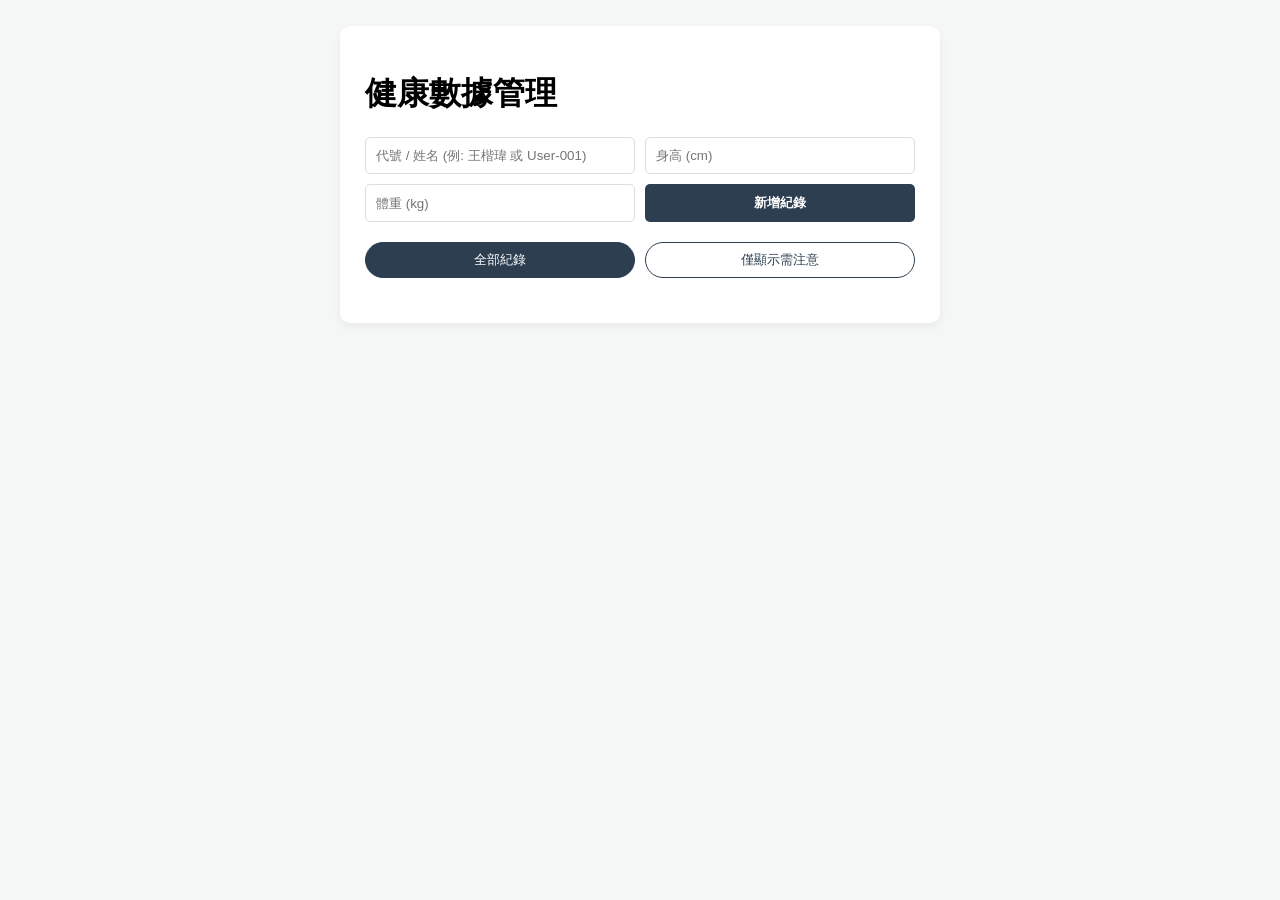
==== index.html @ 2a18a36a "Add files via upload" ====
<!DOCTYPE html>
<html lang="zh-TW">
<head>
    <meta charset="UTF-8">
    <meta name="viewport" content="width=device-width, initial-scale=1.0">
    <title>健康數據追蹤系統</title>
    <link rel="stylesheet" href="style.css">
</head>
<body>
    <div class="container">
        <h1>健康數據管理</h1>
        
        <!-- 新增紀錄區塊 -->
        <div class="input-section">
            <input type="text" id="userId" placeholder="代號 / 姓名 (例: 王楷瑋 或 User-001)">
            <input type="number" id="height" placeholder="身高 (cm)">
            <input type="number" id="weight" placeholder="體重 (kg)">
            <button id="addBtn">新增紀錄</button>
        </div>

        <!-- 狀態篩選與統計區 (預留版位) -->
        <div class="filter-section">
            <button class="filter-btn active">全部紀錄</button>
            <button class="filter-btn">僅顯示需注意</button>
        </div>

        <!-- 條列式紀錄區 -->
        <div id="recordList" class="record-list">
            <!-- 這裡的內容會由 JavaScript 動態產生 -->
        </div>
    </div>

    <script src="script.js"></script>
</body>
</html>
---- style.css ----
* {
    box-sizing: border-box;
    font-family: 'Segoe UI', Tahoma, Geneva, Verdana, sans-serif;
}

body {
    background-color: #f4f7f6;
    margin: 0;
    padding: 2vw;
}

.container {
    max-width: 600px;
    margin: 0 auto;
    background: white;
    padding: 25px;
    border-radius: 10px;
    box-shadow: 0 4px 10px rgba(0,0,0,0.05);
}

.input-section {
    display: flex;
    flex-wrap: wrap; 
    gap: 10px;
    margin-bottom: 20px;
}

.input-section input, 
.input-section button {
    flex: 1 1 130px; 
    padding: 10px;
    border: 1px solid #ddd;
    border-radius: 5px;
}

.input-section button {
    background-color: #2c3e50;
    color: white;
    border: none;
    cursor: pointer;
    font-weight: bold;
}

.filter-section {
    display: flex;
    flex-wrap: wrap;
    gap: 10px;
    margin-bottom: 20px;
}

.filter-btn {
    flex: 1 1 140px; 
    padding: 8px 15px;
    border: 1px solid #2c3e50;
    background-color: white;
    color: #2c3e50;
    border-radius: 20px;
    cursor: pointer;
    transition: 0.3s;
    text-align: center;
}

.filter-btn.active {
    background-color: #2c3e50;
    color: white;
} /* 👈 剛剛就是少了這個右括號，導致後面的東西都被包在裡面！ */

/* =========================================
   [修正] 篩選按鈕的 Hover 互動效果 (必須寫在獨立的區塊)
   ========================================= */
.filter-btn:hover {
    background-color: #eaf0f6;
    box-shadow: 0 2px 6px rgba(0,0,0,0.1);
    transform: translateY(-1px);
}

.filter-btn.active:hover {
    background-color: #1a252f;
    box-shadow: 0 2px 6px rgba(0,0,0,0.15);
    transform: translateY(-1px);
}

/* =========================================
   條列式與手風琴展開設計
   ========================================= */
.record-item {
    border: 1px solid #eee;
    border-radius: 6px;
    margin-bottom: 12px;
    overflow: hidden;
    background: #fff;
}

.record-header {
    display: flex;
    flex-wrap: wrap; 
    justify-content: space-between;
    gap: 10px;
    padding: 15px;
    background: #fafafa;
    cursor: pointer;
    font-weight: bold;
    transition: background 0.2s;
}

.record-header:hover {
    background: #f0f0f0;
}

.record-details {
    max-height: 0;
    padding: 0 15px;
    overflow: hidden;
    transition: max-height 0.3s ease, padding 0.3s ease;
    color: #555;
}

.record-item.active .record-details {
    max-height: 500px; 
    padding: 15px;
    border-top: 1px solid #eee;
}

.delete-btn {
    margin-top: 10px;
    padding: 5px 10px;
    background: #e74c3c;
    color: white;
    border: none;
    border-radius: 4px;
    cursor: pointer;
}

/* ====== 今日專屬健康任務 清單樣式 ====== */
.task-list {
    margin-top: 10px;
    margin-bottom: 15px;
    background: #fdfdfd;
    padding: 10px;
    border-radius: 6px;
    border: 1px solid #e0e0e0;
}

.task-item {
    display: flex;
    align-items: center;
    margin-bottom: 10px;
    cursor: pointer;
    font-size: 15px;
}

.task-item:last-child {
    margin-bottom: 0;
}

.task-item input[type="checkbox"] {
    width: 18px;
    height: 18px;
    margin-right: 12px;
    cursor: pointer;
    flex-shrink: 0; 
}

.task-text {
    transition: all 0.3s ease;
}

.task-item input[type="checkbox"]:checked + .task-text {
    text-decoration: line-through;
    color: #a0a0a0;
}
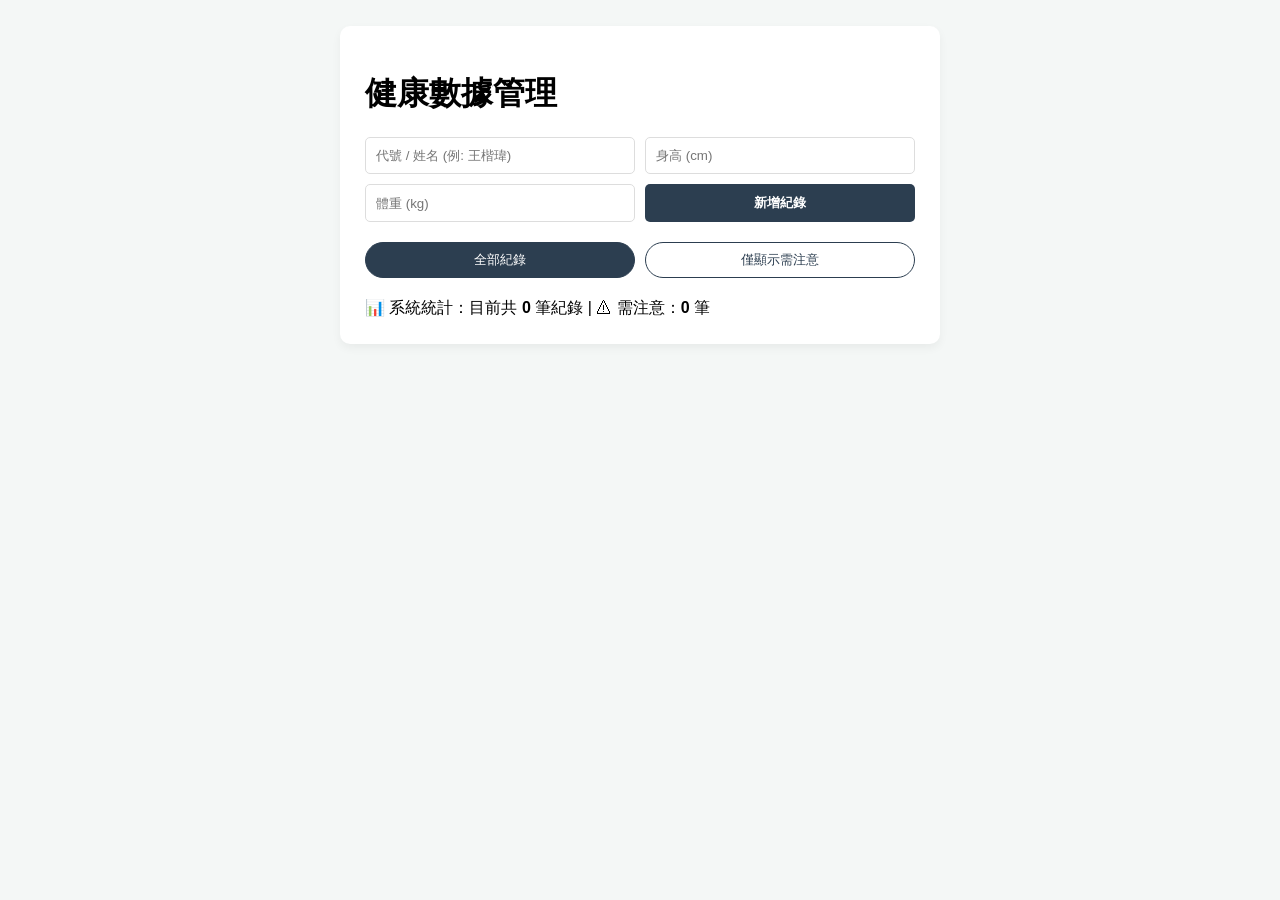
==== commit ce740b02: "Refactor HTML structure for semantic elements" ====
--- a/index.html
+++ b/index.html
@@ -7,29 +7,42 @@
     <link rel="stylesheet" href="style.css">
 </head>
 <body>
-    <div class="container">
-        <h1>健康數據管理</h1>
+    <!-- [語意化] main: 代表網頁的主要內容區域 -->
+    <main class="container">
         
-        <!-- 新增紀錄區塊 -->
-        <div class="input-section">
-            <input type="text" id="userId" placeholder="代號 / 姓名 (例: 王楷瑋 或 User-001)">
+        <!-- [語意化] header: 代表區塊的標題或頁首 -->
+        <header>
+            <h1>健康數據管理</h1>
+        </header>
+        
+        <!-- [語意化] section: 代表一個具有獨立主題的區塊 -->
+        <section class="input-section">
+            <input type="text" id="userId" placeholder="代號 / 姓名 (例: 王楷瑋)">
             <input type="number" id="height" placeholder="身高 (cm)">
             <input type="number" id="weight" placeholder="體重 (kg)">
+            <!-- [語意化] button: 代表按鈕 -->
             <button id="addBtn">新增紀錄</button>
-        </div>
+        </section>
 
-        <!-- 狀態篩選與統計區 (預留版位) -->
-        <div class="filter-section">
+        <!-- 狀態篩選區 -->
+        <section class="filter-section">
             <button class="filter-btn active">全部紀錄</button>
             <button class="filter-btn">僅顯示需注意</button>
-        </div>
+        </section>
+
+        <!-- 全域任務統計資訊 -->
+        <section class="global-stats">
+            <span>📊 系統統計：目前共 <strong id="totalCount">0</strong> 筆紀錄</span>
+            <span> | ⚠ 需注意：<strong id="warningCount">0</strong> 筆</span>
+        </section>
 
         <!-- 條列式紀錄區 -->
-        <div id="recordList" class="record-list">
+        <section id="recordList" class="record-list">
             <!-- 這裡的內容會由 JavaScript 動態產生 -->
-        </div>
-    </div>
+        </section>
+
+    </main>
 
     <script src="script.js"></script>
 </body>
-</html>+</html>
